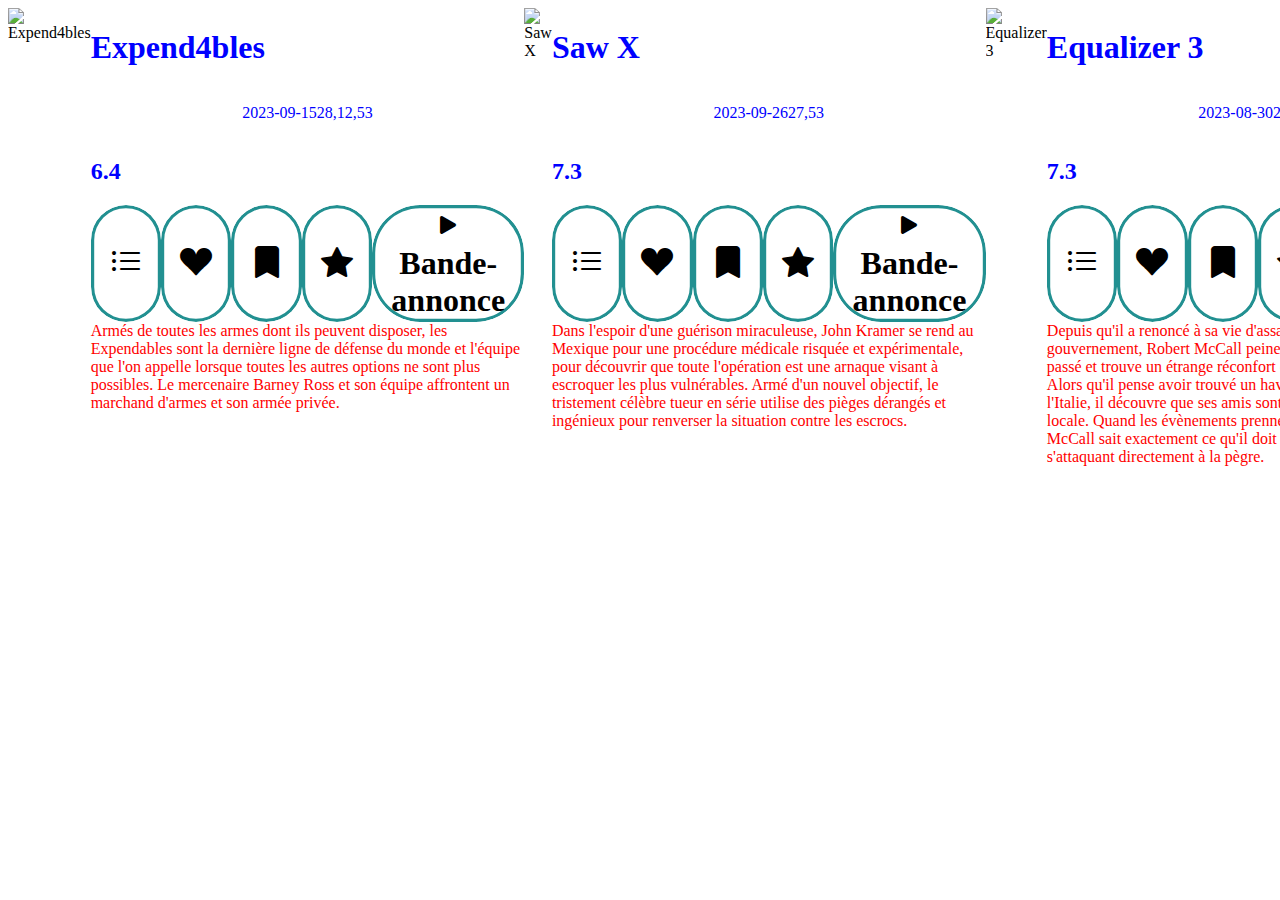
==== movie.html @ e2bd09c3 "commit" ====
<!DOCTYPE html>
<html lang="fr">

<head>
    <meta charset="UTF-8">
    <meta name="viewport" content="width=device-width, initial-scale=1.0">
    <link rel="stylesheet" href="https://cdn.jsdelivr.net/npm/bootstrap-icons@1.11.1/font/bootstrap-icons.css">
    <link rel="stylesheet" href="/assets/style/movie.css">
    <title>Fiche Technique du Film </title>
</head>

<body>

    <div class="imgEtInfoFilm">

        
    </div>








    <script src="assets/script/movie.js"></script>
</body>

</html>
---- assets/style/movie.css ----
body .imgEtInfoFilm {
  display: flex;
}
body .imgEtInfoFilm #infoFilm {
  display: flex;
  flex-direction: column;
}
body .imgEtInfoFilm #infoFilm #titreFilm {
  color: blue;
}
body .imgEtInfoFilm #infoFilm #dateGenreEtDuree {
  display: flex;
  flex-direction: row;
  justify-content: center;
}
body .imgEtInfoFilm #infoFilm #dateGenreEtDuree #date {
  color: blue;
}
body .imgEtInfoFilm #infoFilm #dateGenreEtDuree #genre {
  color: blue;
}
body .imgEtInfoFilm #infoFilm #dateGenreEtDuree #duree {
  color: blue;
}
body .imgEtInfoFilm #infoFilm #note {
  color: blue;
}
body .imgEtInfoFilm #infoFilm #synopsis {
  display: flex;
  color: red;
}
body .imgEtInfoFilm #infoFilm .bandeAnnonceIcons {
  display: flex;
  flex-direction: row;
}
body .imgEtInfoFilm #infoFilm .bandeAnnonceIcons .icon {
  border-radius: 3rem;
  --c: #229091;
  /* the color*/
  box-shadow: 0 0 0 0.1em inset var(--c);
  --_g: linear-gradient(var(--c) 0 0) no-repeat;
  background: var(--_g) calc(var(--_p, 0%) - 100%) 0%, var(--_g) calc(200% - var(--_p, 0%)) 0%, var(--_g) calc(var(--_p, 0%) - 100%) 100%, var(--_g) calc(200% - var(--_p, 0%)) 100%;
  background-size: 50.5% calc(var(--_p, 0%) / 2 + 0.5%);
  outline-offset: 0.1em;
  transition: background-size 0.4s, background-position 0s 0.4s;
}
body .imgEtInfoFilm #infoFilm .bandeAnnonceIcons icon:hover {
  --_p: 100%;
  transition: background-position 0.4s, background-size 0s;
}
body .imgEtInfoFilm #infoFilm .bandeAnnonceIcons icon:active {
  box-shadow: 0 0 9000000000q inset rgba(0, 0, 0, 0.6);
  background-color: var(--c);
  color: #fff;
}
body .imgEtInfoFilm #infoFilm .bandeAnnonceIcons .icon {
  font-family: "PT Serif", serif;
  font-size: 2rem;
  cursor: pointer;
  padding: 0.1em 0.6em;
  font-weight: bold;
  border: none;
}/*# sourceMappingURL=movie.css.map */
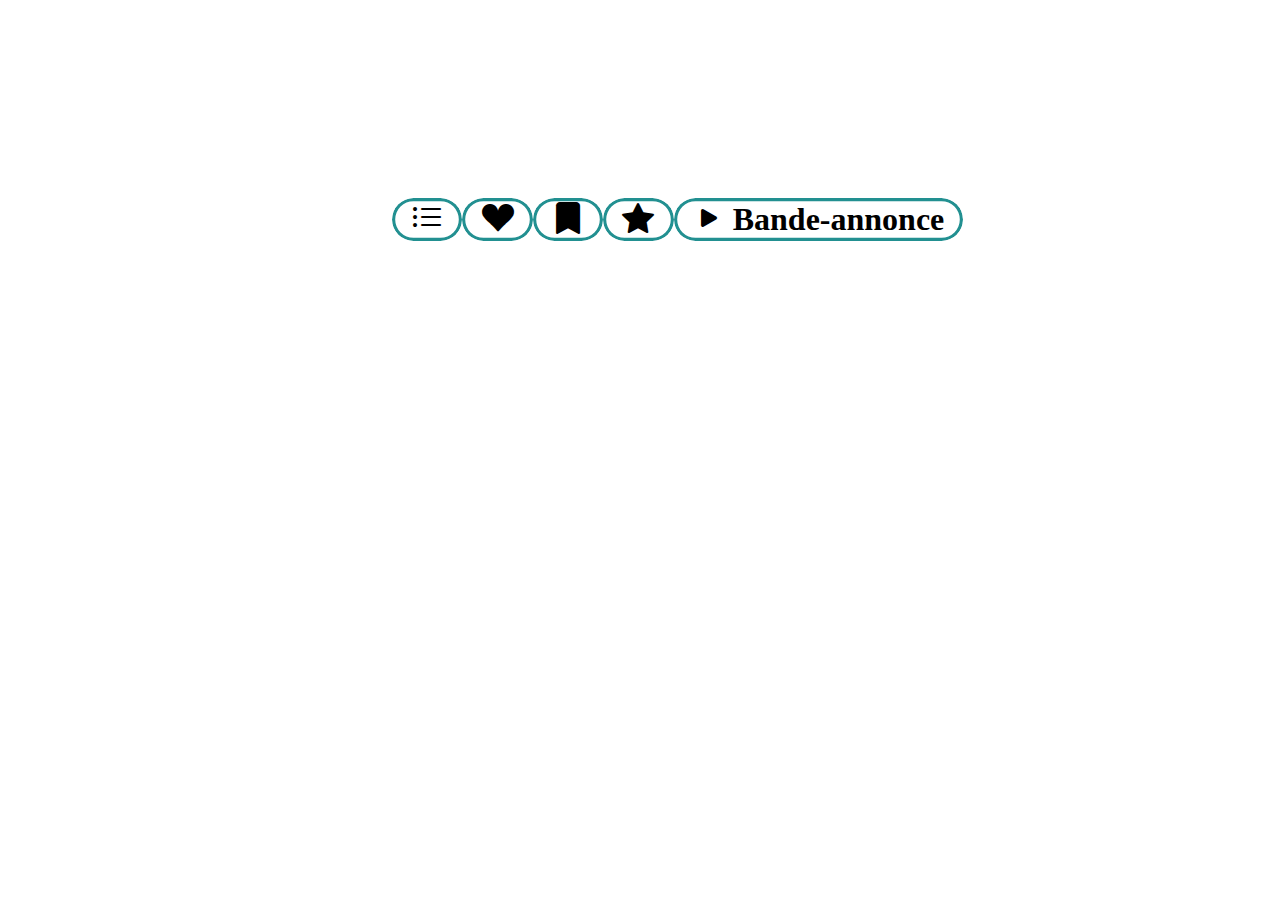
==== commit ceca948b: "commit" ====
--- a/movie.html
+++ b/movie.html
@@ -13,7 +13,59 @@
 
     <div class="imgEtInfoFilm">
 
-        
+         <div id="imgFilm">
+            <img id="imageFilm"/>
+         </div>
+
+         <div id="infoFilm">
+
+            <h1 id="titreFilm">
+                
+            </h1>
+
+            <span id="dateGenreEtDuree">
+
+                <p id="date"></p>
+                <p id="genre"></p>
+
+            </span>
+
+            <h2 id="note">
+                
+            </h2>
+
+            <div class="bandeAnnonceIcons ">
+
+                <button class="icon">
+                    <i class="bi bi-list-ul"></i>
+                </button>
+
+                <button class="icon">
+                    <i class="bi bi-suit-heart-fill"></i>
+                </button>
+
+                <button class="icon">
+                    <i class="bi bi-bookmark-fill"></i>
+                </button>
+
+                <button class="icon">
+                    <i class="bi bi-star-fill"></i>
+                </button>
+                <div class="btnBandeAnnonce">
+                    <button class="icon">
+                        <i id="btnPlay" class="bi bi-play-fill"> </i>
+                        Bande-annonce
+                    </button>
+                </div>
+
+            </div>
+
+            <span id="synopsis">
+                
+            </span>
+
+         </div>
+
     </div>
 
 
--- a/assets/style/movie.css
+++ b/assets/style/movie.css
@@ -1,33 +1,46 @@
 body .imgEtInfoFilm {
   display: flex;
+  align-items: flex-start;
+}
+body .imgEtInfoFilm #imgFilm #imageFilm {
+  width: 20rem;
+  margin: 2rem;
+  border-radius: 2rem;
 }
 body .imgEtInfoFilm #infoFilm {
   display: flex;
   flex-direction: column;
 }
 body .imgEtInfoFilm #infoFilm #titreFilm {
-  color: blue;
+  color: black;
+  font-size: 64px;
 }
 body .imgEtInfoFilm #infoFilm #dateGenreEtDuree {
   display: flex;
   flex-direction: row;
-  justify-content: center;
+  font-size: 32px;
+  font-weight: bold;
+  width: -moz-fit-content;
+  width: fit-content;
+  margin-left: 2rem;
 }
 body .imgEtInfoFilm #infoFilm #dateGenreEtDuree #date {
-  color: blue;
+  color: black;
+  margin-right: 1rem;
 }
 body .imgEtInfoFilm #infoFilm #dateGenreEtDuree #genre {
-  color: blue;
+  color: black;
+  margin-left: 1rem;
 }
 body .imgEtInfoFilm #infoFilm #dateGenreEtDuree #duree {
-  color: blue;
+  color: black;
 }
 body .imgEtInfoFilm #infoFilm #note {
-  color: blue;
+  color: black;
 }
 body .imgEtInfoFilm #infoFilm #synopsis {
   display: flex;
-  color: red;
+  color: black;
 }
 body .imgEtInfoFilm #infoFilm .bandeAnnonceIcons {
   display: flex;
